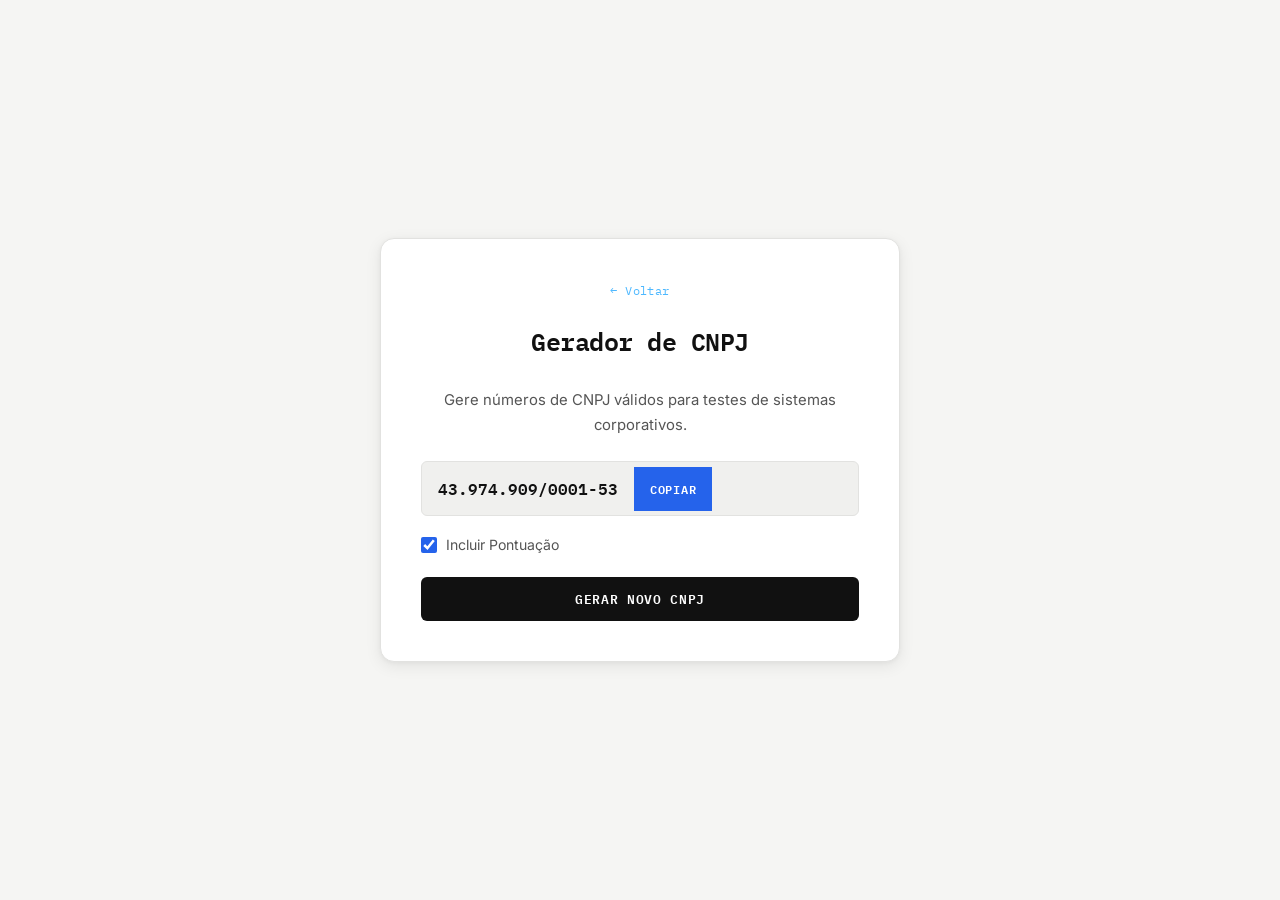
==== tools/cnpj.html @ 8d377a5a "feat: adicionando gerador de CNPJ" ====
<!DOCTYPE html>
<html lang="pt-br">
<head>
    <meta charset="UTF-8">
    <meta name="viewport" content="width=device-width, initial-scale=1.0">
    <title>Gerador de CNPJ</title>
    <link rel="stylesheet" href="../css/styles.css">
</head>
<body>
    <div class="container">
        <a href="../index.html" style="color: #4db8ff; text-decoration: none;">← Voltar</a>
        <h1>Gerador de CNPJ</h1>
        <p>Gere números de CNPJ válidos para testes de sistemas corporativos.</p>

        <div class="password-display">
            <h3 id="cnpjOutput">00.000.000/0001-00</h3>
            <button id="copyButton">Copiar</button>
        </div>

        <div class="options">
            <label>
                <input type="checkbox" id="comPontuacao" checked> 
                Incluir Pontuação
            </label>
        </div>

        <button id="btnGerarCNPJ">GERAR NOVO CNPJ</button>
    </div>

    <script src="../js/cnpj.js"></script>
</body>
</html>
---- css/styles.css ----
@import url('https://fonts.googleapis.com/css2?family=IBM+Plex+Mono:wght@400;600&family=Inter:wght@300;400;500;600&display=swap');

:root {
  --bg:            #ffffff;
  --bg-page:       #f5f5f3;
  --bg-subtle:     #f0f0ee;
  --bg-hover:      #e9e9e7;

  --accent:        #2563eb;
  --accent-light:  #eff6ff;
  --accent-muted:  rgba(37, 99, 235, 0.12);

  --success:       #16a34a;
  --success-bg:    #f0fdf4;
  --warning:       #d97706;
  --danger:        #dc2626;
  --danger-bg:     #fef2f2;

  --text-primary:  #111111;
  --text-secondary:#555555;
  --text-muted:    #999999;

  --border:        #e2e2e0;
  --border-strong: #c8c8c5;

  --radius-sm:     6px;
  --radius-md:     10px;
  --radius-lg:     14px;

  --font-mono:     'IBM Plex Mono', monospace;
  --font-sans:     'Inter', sans-serif;

  --shadow-sm:     0 1px 3px rgba(0,0,0,0.06), 0 1px 2px rgba(0,0,0,0.04);
  --shadow-md:     0 4px 16px rgba(0,0,0,0.08), 0 1px 4px rgba(0,0,0,0.04);
}

*, *::before, *::after { box-sizing: border-box; margin: 0; padding: 0; }

html { scroll-behavior: smooth; }

body {
  font-family: var(--font-sans);
  background-color: var(--bg-page);
  color: var(--text-primary);
  min-height: 100vh;
  display: flex;
  justify-content: center;
  align-items: center;
  padding: 24px;
}

.container {
  background: var(--bg);
  border: 1px solid var(--border);
  border-radius: var(--radius-lg);
  padding: 40px;
  width: 100%;
  max-width: 520px;
  box-shadow: var(--shadow-md);
  text-align: center;
  animation: fadeUp 0.4s ease both;
}

@keyframes fadeUp {
  from { opacity: 0; transform: translateY(12px); }
  to   { opacity: 1; transform: translateY(0); }
}

.container > a {
  display: inline-flex;
  align-items: center;
  gap: 5px;
  color: var(--text-muted);
  font-family: var(--font-mono);
  font-size: 0.75em;
  text-decoration: none;
  letter-spacing: 0.04em;
  margin-bottom: 24px;
  transition: color 0.15s;
}
.container > a:hover { color: var(--accent); }


h1 {
  font-family: var(--font-mono);
  font-size: 1.55em;
  font-weight: 600;
  color: var(--text-primary);
  letter-spacing: -0.02em;
  margin-bottom: 28px;
}

p {
  color: var(--text-secondary);
  font-size: 0.93em;
  line-height: 1.65;
  margin-bottom: 24px;
}

h3 {
  font-size: 0.78em;
  font-family: var(--font-mono);
  font-weight: 400;
  color: var(--text-muted);
  text-transform: uppercase;
  letter-spacing: 0.07em;
  margin-bottom: 10px;
}

.controls {
  display: flex;
  flex-direction: column;
  gap: 10px;
  margin-bottom: 24px;
  text-align: left;
}

.controls label {
  display: block;
  font-size: 0.82em;
  font-weight: 500;
  color: var(--text-secondary);
  margin-bottom: 4px;
}

.options {
  margin-bottom: 24px;
  text-align: left;
}

input[type="text"],
input[type="number"] {
  width: 100%;
  padding: 10px 13px;
  background: var(--bg);
  border: 1px solid var(--border);
  border-radius: var(--radius-sm);
  color: var(--text-primary);
  font-family: var(--font-sans);
  font-size: 0.93em;
  outline: none;
  transition: border-color 0.15s, box-shadow 0.15s;
  -webkit-appearance: none;
  -moz-appearance: textfield;
}
input[type="text"]::placeholder,
input[type="number"]::placeholder { color: var(--text-muted); }
input[type="text"]:focus,
input[type="number"]:focus {
  border-color: var(--accent);
  box-shadow: 0 0 0 3px var(--accent-muted);
}
input[type="number"]::-webkit-inner-spin-button,
input[type="number"]::-webkit-outer-spin-button { -webkit-appearance: none; }


button,
#generateButton,
#btnAdicionar {
  width: 100%;
  padding: 11px 20px;
  background: var(--text-primary);
  color: #ffffff;
  border: none;
  border-radius: var(--radius-sm);
  font-family: var(--font-mono);
  font-size: 0.82em;
  font-weight: 600;
  letter-spacing: 0.05em;
  text-transform: uppercase;
  cursor: pointer;
  transition: background 0.15s, transform 0.1s;
}
button:hover,
#generateButton:hover,
#btnAdicionar:hover { background: #333333; }
button:active,
#generateButton:active,
#btnAdicionar:active { transform: scale(0.99); }


.password-display {
  display: flex;
  align-items: center;
  background: var(--bg-subtle);
  border: 1px solid var(--border);
  border-radius: var(--radius-sm);
  overflow: hidden;
  margin-bottom: 20px;
}

.password-display h3 {
  margin: 0;
  padding: 13px 16px;
  font-family: var(--font-mono);
  font-size: 1em;
  font-weight: 600;
  color: var(--text-primary);
  text-transform: none;
  letter-spacing: 0;
  white-space: nowrap;
}

#passwordOutput {
  flex-grow: 1;
  padding: 13px 10px;
  border: none;
  background: transparent;
  color: var(--accent);
  font-family: var(--font-mono);
  font-size: 0.95em;
  outline: none;
  letter-spacing: 0.03em;
  min-width: 0;
}

#copyButton {
  padding: 12px 16px;
  background: var(--accent);
  color: white;
  border: none;
  border-radius: 0;
  font-family: var(--font-mono);
  font-size: 0.75em;
  font-weight: 600;
  letter-spacing: 0.06em;
  text-transform: uppercase;
  cursor: pointer;
  transition: background 0.15s;
  width: auto;
  box-shadow: none;
}
#copyButton:hover { background: #1d4ed8; }
#copyButton:active { transform: none; }

.strength-indicator {
  margin-bottom: 24px;
  text-align: left;
}
.strength-indicator p {
  font-size: 0.76em;
  font-family: var(--font-mono);
  text-transform: uppercase;
  letter-spacing: 0.07em;
  color: var(--text-muted);
  margin-bottom: 8px;
}
.strength-bar-container {
  display: flex;
  align-items: center;
  gap: 12px;
}
#strengthBar {
  flex-grow: 1;
  height: 4px;
  border-radius: 99px;
  background: var(--border);
  transition: background-color 0.3s;
}
#strengthBar.weak   { background-color: var(--danger); }
#strengthBar.medium { background-color: var(--warning); }
#strengthBar.strong { background-color: var(--success); }

#strengthText {
  font-family: var(--font-mono);
  font-size: 0.75em;
  font-weight: 600;
  text-transform: uppercase;
  letter-spacing: 0.06em;
  min-width: 48px;
}
#strengthText.weak   { color: var(--danger); }
#strengthText.medium { color: var(--warning); }
#strengthText.strong { color: var(--success); }

#passwordLength {
  width: 100%;
  -webkit-appearance: none;
  appearance: none;
  height: 4px;
  background: var(--border);
  outline: none;
  border-radius: 99px;
  cursor: pointer;
}
#passwordLength::-webkit-slider-thumb {
  -webkit-appearance: none;
  width: 17px;
  height: 17px;
  border-radius: 50%;
  background: var(--text-primary);
  cursor: pointer;
  border: 2px solid var(--bg);
  box-shadow: 0 0 0 1px var(--border-strong);
  transition: transform 0.15s;
}
#passwordLength::-webkit-slider-thumb:hover { transform: scale(1.15); }

.options label {
  display: flex;
  align-items: center;
  gap: 9px;
  font-size: 0.88em;
  margin-bottom: 10px;
  cursor: pointer;
  color: var(--text-secondary);
  transition: color 0.15s;
}
.options label:hover { color: var(--text-primary); }
.options input[type="checkbox"] {
  width: 16px;
  height: 16px;
  accent-color: var(--accent);
  cursor: pointer;
  flex-shrink: 0;
}

#tabelaFinancas {
  width: 100%;
  margin-top: 20px;
  border-collapse: collapse;
  font-size: 0.9em;
}

#tabelaFinancas thead tr {
  border-bottom: 1.5px solid var(--border-strong);
}

#tabelaFinancas th {
  padding: 8px 10px;
  font-family: var(--font-mono);
  font-size: 0.72em;
  text-transform: uppercase;
  letter-spacing: 0.08em;
  color: var(--text-muted);
  font-weight: 400;
}
#tabelaFinancas th:first-child { text-align: left; }
#tabelaFinancas th:last-child  { text-align: right; }

#tabelaFinancas tbody tr {
  border-bottom: 1px solid var(--border);
  transition: background 0.1s;
}
#tabelaFinancas tbody tr:hover { background: var(--bg-subtle); }

#tabelaFinancas td {
  padding: 11px 10px;
  color: var(--text-primary);
}
#tabelaFinancas td:first-child {
  text-align: left;
  font-size: 0.93em;
}
#tabelaFinancas td:last-child {
  text-align: right;
  font-family: var(--font-mono);
  font-size: 0.9em;
  font-weight: 600;
  color: var(--text-primary);
}

#totalGasto {
  font-family: var(--font-mono);
  font-weight: 600;
  color: var(--text-primary);
}

.tools-grid {
  display: grid;
  grid-template-columns: repeat(auto-fit, minmax(210px, 1fr));
  gap: 14px;
  margin-top: 28px;
}

.card {
  background: var(--bg);
  border: 1px solid var(--border);
  border-radius: var(--radius-md);
  padding: 20px 18px;
  text-decoration: none;
  color: var(--text-primary);
  text-align: left;
  transition: border-color 0.18s, box-shadow 0.18s, transform 0.18s;
  display: block;
}
.card:hover {
  border-color: var(--border-strong);
  box-shadow: var(--shadow-md);
  transform: translateY(-2px);
}
.card h3 {
  font-family: var(--font-mono);
  font-size: 0.9em;
  font-weight: 600;
  color: var(--text-primary);
  margin-bottom: 6px;
  text-transform: none;
  letter-spacing: 0;
}
.card p {
  font-size: 0.82em;
  color: var(--text-muted);
  margin: 0;
  line-height: 1.55;
}

::-webkit-scrollbar { width: 6px; }
::-webkit-scrollbar-track { background: var(--bg-page); }
::-webkit-scrollbar-thumb { background: var(--border-strong); border-radius: 99px; }
::-webkit-scrollbar-thumb:hover { background: var(--text-muted); }

@media (max-width: 480px) {
  body { padding: 16px; align-items: flex-start; }
  .container { padding: 28px 20px; }
  h1 { font-size: 1.3em; }
  .tools-grid { grid-template-columns: 1fr; }
}
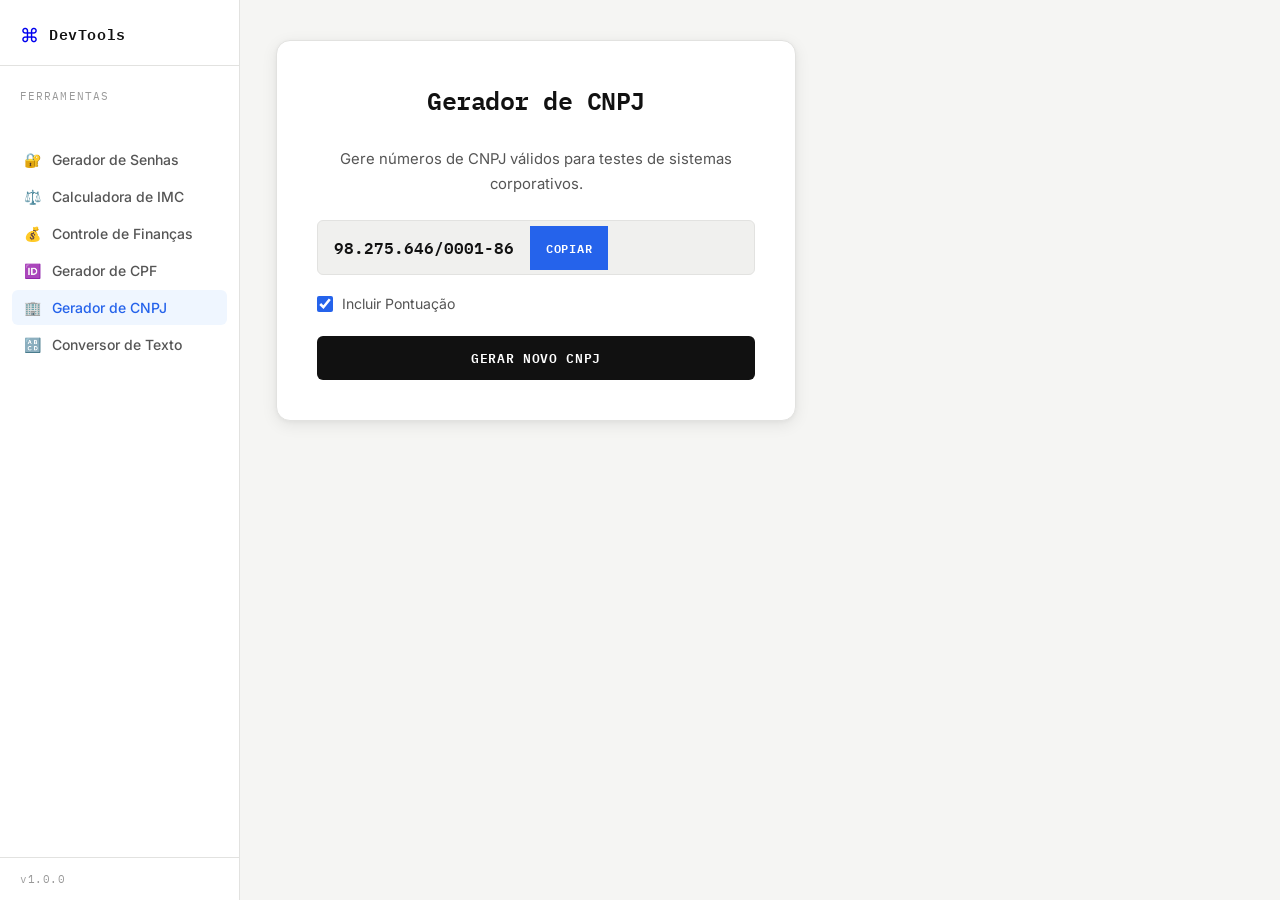
==== commit 35547e00: "refactor: centralizando sidebar em script js para evitar repetição" ====
--- a/tools/cnpj.html
+++ b/tools/cnpj.html
@@ -7,26 +7,27 @@
     <link rel="stylesheet" href="../css/styles.css">
 </head>
 <body>
-    <div class="container">
-        <a href="../index.html" style="color: #4db8ff; text-decoration: none;">← Voltar</a>
-        <h1>Gerador de CNPJ</h1>
-        <p>Gere números de CNPJ válidos para testes de sistemas corporativos.</p>
+    <main class="main-content">
+        <div class="container">
+            <h1>Gerador de CNPJ</h1>
+            <p>Gere números de CNPJ válidos para testes de sistemas corporativos.</p>
 
-        <div class="password-display">
-            <h3 id="cnpjOutput">00.000.000/0001-00</h3>
-            <button id="copyButton">Copiar</button>
+            <div class="password-display">
+                <h3 id="cnpjOutput">00.000.000/0001-00</h3>
+                <button id="copyButton">Copiar</button>
+            </div>
+
+            <div class="options">
+                <label>
+                    <input type="checkbox" id="comPontuacao" checked> 
+                    Incluir Pontuação
+                </label>
+            </div>
+
+            <button id="btnGerarCNPJ">GERAR NOVO CNPJ</button>
         </div>
 
-        <div class="options">
-            <label>
-                <input type="checkbox" id="comPontuacao" checked> 
-                Incluir Pontuação
-            </label>
-        </div>
-
-        <button id="btnGerarCNPJ">GERAR NOVO CNPJ</button>
-    </div>
-
-    <script src="../js/cnpj.js"></script>
-</body>
-</html>+        <script src="../js/sidebar.js"></script>
+        <script src="../js/cnpj.js"></script>
+    </body>
+    </html>
--- a/css/styles.css
+++ b/css/styles.css
@@ -1,4 +1,6 @@
 @import url('https://fonts.googleapis.com/css2?family=IBM+Plex+Mono:wght@400;600&family=Inter:wght@300;400;500;600&display=swap');
+
+/* ─── Tokens ─────────────────────────────────────────────────────────────── */
 
 :root {
   --bg:            #ffffff;
@@ -11,10 +13,8 @@
   --accent-muted:  rgba(37, 99, 235, 0.12);
 
   --success:       #16a34a;
-  --success-bg:    #f0fdf4;
   --warning:       #d97706;
   --danger:        #dc2626;
-  --danger-bg:     #fef2f2;
 
   --text-primary:  #111111;
   --text-secondary:#555555;
@@ -32,22 +32,194 @@
 
   --shadow-sm:     0 1px 3px rgba(0,0,0,0.06), 0 1px 2px rgba(0,0,0,0.04);
   --shadow-md:     0 4px 16px rgba(0,0,0,0.08), 0 1px 4px rgba(0,0,0,0.04);
-}
+
+  --sidebar-width: 240px;
+}
+
+/* ─── Reset ───────────────────────────────────────────────────────────────── */
 
 *, *::before, *::after { box-sizing: border-box; margin: 0; padding: 0; }
-
 html { scroll-behavior: smooth; }
+
+/* ─── Layout ──────────────────────────────────────────────────────────────── */
 
 body {
   font-family: var(--font-sans);
-  background-color: var(--bg-page);
+  background: var(--bg-page);
   color: var(--text-primary);
   min-height: 100vh;
   display: flex;
+}
+
+.main-content {
+  margin-left: var(--sidebar-width);
+  flex: 1;
+  min-height: 100vh;
+  padding: 40px 36px;
+  display: flex;
+  align-items: flex-start;
+}
+
+/* ─── Sidebar ─────────────────────────────────────────────────────────────── */
+
+.sidebar {
+  width: var(--sidebar-width);
+  background: var(--bg);
+  border-right: 1px solid var(--border);
+  height: 100vh;
+  position: fixed;
+  top: 0; left: 0;
+  display: flex;
+  flex-direction: column;
+  z-index: 100;
+  transition: transform 0.25s ease;
+}
+
+.sidebar-header {
+  display: flex;
+  align-items: center;
+  gap: 10px;
+  padding: 22px 20px 18px;
+  border-bottom: 1px solid var(--border);
+}
+
+.sidebar-brand {
+  display: flex;
+  align-items: center;
+  gap: 10px;
+  text-decoration: none;
+}
+
+.sidebar-logo { font-size: 1.2em; }
+
+.sidebar-title {
+  font-family: var(--font-mono);
+  font-size: 0.92em;
+  font-weight: 600;
+  color: var(--text-primary);
+  letter-spacing: 0.04em;
+}
+
+.sidebar-nav {
+  flex: 1;
+  padding: 16px 12px;
+  overflow-y: auto;
+  display: flex;
+  flex-direction: column;
+  gap: 2px;
+}
+
+.sidebar-section-label {
+  font-family: var(--font-mono);
+  font-size: 0.68em;
+  text-transform: uppercase;
+  letter-spacing: 0.1em;
+  color: var(--text-muted);
+  padding: 6px 8px 10px;
+}
+
+.sidebar-link {
+  display: flex;
+  align-items: center;
+  gap: 10px;
+  padding: 9px 10px;
+  border-radius: var(--radius-sm);
+  text-decoration: none;
+  color: var(--text-secondary);
+  font-size: 0.875em;
+  font-weight: 500;
+  transition: background 0.15s, color 0.15s;
+}
+.sidebar-link:hover       { background: var(--bg-hover); color: var(--text-primary); }
+.sidebar-link.active      { background: var(--accent-light); color: var(--accent); }
+.sidebar-link-icon        { width: 20px; text-align: center; flex-shrink: 0; }
+
+.sidebar-footer {
+  padding: 14px 20px;
+  border-top: 1px solid var(--border);
+  font-family: var(--font-mono);
+  font-size: 0.7em;
+  color: var(--text-muted);
+  letter-spacing: 0.05em;
+}
+
+/* ─── Mobile toggle ───────────────────────────────────────────────────────── */
+
+.sidebar-toggle {
+  display: none;
+  position: fixed;
+  top: 14px; left: 14px;
+  z-index: 200;
+  width: 38px; height: 38px;
+  padding: 0;
+  background: var(--bg);
+  border: 1px solid var(--border);
+  border-radius: var(--radius-sm);
+  font-size: 1.1em;
+  cursor: pointer;
+  box-shadow: var(--shadow-sm);
+  color: var(--text-primary);
+  align-items: center;
   justify-content: center;
-  align-items: center;
-  padding: 24px;
-}
+  text-transform: none;
+  letter-spacing: 0;
+}
+
+.sidebar-overlay {
+  display: none;
+  position: fixed;
+  inset: 0;
+  background: rgba(0,0,0,0.25);
+  z-index: 90;
+}
+.sidebar-overlay.active { display: block; }
+
+/* ─── Animação ────────────────────────────────────────────────────────────── */
+
+@keyframes fadeUp {
+  from { opacity: 0; transform: translateY(10px); }
+  to   { opacity: 1; transform: translateY(0); }
+}
+
+/* ─── Index: header + grid ────────────────────────────────────────────────── */
+
+.main-inner {
+  width: 100%;
+  max-width: 760px;
+  animation: fadeUp 0.35s ease both;
+}
+
+.page-header { margin-bottom: 32px; }
+.page-header h1 {
+  font-family: var(--font-mono);
+  font-size: 1.5em;
+  font-weight: 600;
+  letter-spacing: -0.02em;
+  margin-bottom: 8px;
+}
+.page-header p { color: var(--text-secondary); font-size: 0.92em; line-height: 1.65; }
+
+.tools-grid {
+  display: grid;
+  grid-template-columns: repeat(auto-fill, minmax(210px, 1fr));
+  gap: 14px;
+}
+
+.card {
+  display: block;
+  background: var(--bg);
+  border: 1px solid var(--border);
+  border-radius: var(--radius-md);
+  padding: 20px 18px;
+  text-decoration: none;
+  color: var(--text-primary);
+  transition: border-color 0.18s, box-shadow 0.18s, transform 0.18s;
+}
+.card:hover { border-color: var(--border-strong); box-shadow: var(--shadow-md); transform: translateY(-2px); }
+.card h3    { font-family: var(--font-mono); font-size: 0.9em; font-weight: 600; margin-bottom: 6px; }
+.card p     { font-size: 0.82em; color: var(--text-muted); line-height: 1.55; }
+
+/* ─── Ferramenta: container ───────────────────────────────────────────────── */
 
 .container {
   background: var(--bg);
@@ -61,31 +233,10 @@
   animation: fadeUp 0.4s ease both;
 }
 
-@keyframes fadeUp {
-  from { opacity: 0; transform: translateY(12px); }
-  to   { opacity: 1; transform: translateY(0); }
-}
-
-.container > a {
-  display: inline-flex;
-  align-items: center;
-  gap: 5px;
-  color: var(--text-muted);
-  font-family: var(--font-mono);
-  font-size: 0.75em;
-  text-decoration: none;
-  letter-spacing: 0.04em;
-  margin-bottom: 24px;
-  transition: color 0.15s;
-}
-.container > a:hover { color: var(--accent); }
-
-
 h1 {
   font-family: var(--font-mono);
   font-size: 1.55em;
   font-weight: 600;
-  color: var(--text-primary);
   letter-spacing: -0.02em;
   margin-bottom: 28px;
 }
@@ -98,14 +249,16 @@
 }
 
 h3 {
+  font-family: var(--font-mono);
   font-size: 0.78em;
-  font-family: var(--font-mono);
   font-weight: 400;
   color: var(--text-muted);
   text-transform: uppercase;
   letter-spacing: 0.07em;
   margin-bottom: 10px;
 }
+
+/* ─── Formulário ──────────────────────────────────────────────────────────── */
 
 .controls {
   display: flex;
@@ -114,7 +267,6 @@
   margin-bottom: 24px;
   text-align: left;
 }
-
 .controls label {
   display: block;
   font-size: 0.82em;
@@ -123,9 +275,23 @@
   margin-bottom: 4px;
 }
 
-.options {
-  margin-bottom: 24px;
-  text-align: left;
+.options { margin-bottom: 24px; text-align: left; }
+.options label {
+  display: flex;
+  align-items: center;
+  gap: 9px;
+  font-size: 0.88em;
+  margin-bottom: 10px;
+  cursor: pointer;
+  color: var(--text-secondary);
+  transition: color 0.15s;
+}
+.options label:hover { color: var(--text-primary); }
+.options input[type="checkbox"] {
+  width: 16px; height: 16px;
+  accent-color: var(--accent);
+  cursor: pointer;
+  flex-shrink: 0;
 }
 
 input[type="text"],
@@ -140,27 +306,25 @@
   font-size: 0.93em;
   outline: none;
   transition: border-color 0.15s, box-shadow 0.15s;
-  -webkit-appearance: none;
-  -moz-appearance: textfield;
+  appearance: none;
 }
 input[type="text"]::placeholder,
-input[type="number"]::placeholder { color: var(--text-muted); }
+input[type="number"]::placeholder  { color: var(--text-muted); }
 input[type="text"]:focus,
 input[type="number"]:focus {
   border-color: var(--accent);
   box-shadow: 0 0 0 3px var(--accent-muted);
 }
 input[type="number"]::-webkit-inner-spin-button,
-input[type="number"]::-webkit-outer-spin-button { -webkit-appearance: none; }
-
-
-button,
-#generateButton,
-#btnAdicionar {
+input[type="number"]::-webkit-outer-spin-button { appearance: none; }
+
+/* ─── Botões ──────────────────────────────────────────────────────────────── */
+
+button {
   width: 100%;
   padding: 11px 20px;
   background: var(--text-primary);
-  color: #ffffff;
+  color: #fff;
   border: none;
   border-radius: var(--radius-sm);
   font-family: var(--font-mono);
@@ -171,13 +335,21 @@
   cursor: pointer;
   transition: background 0.15s, transform 0.1s;
 }
-button:hover,
-#generateButton:hover,
-#btnAdicionar:hover { background: #333333; }
-button:active,
-#generateButton:active,
-#btnAdicionar:active { transform: scale(0.99); }
-
+button:hover  { background: #333333; }
+button:active { transform: scale(0.99); }
+
+#copyButton {
+  padding: 12px 16px;
+  background: var(--accent);
+  border-radius: 0;
+  font-size: 0.75em;
+  letter-spacing: 0.06em;
+  width: auto;
+}
+#copyButton:hover  { background: #1d4ed8; }
+#copyButton:active { transform: none; }
+
+/* ─── Display de senha / CPF ──────────────────────────────────────────────── */
 
 .password-display {
   display: flex;
@@ -188,11 +360,9 @@
   overflow: hidden;
   margin-bottom: 20px;
 }
-
 .password-display h3 {
   margin: 0;
   padding: 13px 16px;
-  font-family: var(--font-mono);
   font-size: 1em;
   font-weight: 600;
   color: var(--text-primary);
@@ -214,29 +384,9 @@
   min-width: 0;
 }
 
-#copyButton {
-  padding: 12px 16px;
-  background: var(--accent);
-  color: white;
-  border: none;
-  border-radius: 0;
-  font-family: var(--font-mono);
-  font-size: 0.75em;
-  font-weight: 600;
-  letter-spacing: 0.06em;
-  text-transform: uppercase;
-  cursor: pointer;
-  transition: background 0.15s;
-  width: auto;
-  box-shadow: none;
-}
-#copyButton:hover { background: #1d4ed8; }
-#copyButton:active { transform: none; }
-
-.strength-indicator {
-  margin-bottom: 24px;
-  text-align: left;
-}
+/* ─── Força da senha ──────────────────────────────────────────────────────── */
+
+.strength-indicator { margin-bottom: 24px; text-align: left; }
 .strength-indicator p {
   font-size: 0.76em;
   font-family: var(--font-mono);
@@ -245,11 +395,8 @@
   color: var(--text-muted);
   margin-bottom: 8px;
 }
-.strength-bar-container {
-  display: flex;
-  align-items: center;
-  gap: 12px;
-}
+.strength-bar-container { display: flex; align-items: center; gap: 12px; }
+
 #strengthBar {
   flex-grow: 1;
   height: 4px;
@@ -273,9 +420,10 @@
 #strengthText.medium { color: var(--warning); }
 #strengthText.strong { color: var(--success); }
 
+/* ─── Slider ──────────────────────────────────────────────────────────────── */
+
 #passwordLength {
   width: 100%;
-  -webkit-appearance: none;
   appearance: none;
   height: 4px;
   background: var(--border);
@@ -284,9 +432,8 @@
   cursor: pointer;
 }
 #passwordLength::-webkit-slider-thumb {
-  -webkit-appearance: none;
-  width: 17px;
-  height: 17px;
+  appearance: none;
+  width: 17px; height: 17px;
   border-radius: 50%;
   background: var(--text-primary);
   cursor: pointer;
@@ -296,24 +443,7 @@
 }
 #passwordLength::-webkit-slider-thumb:hover { transform: scale(1.15); }
 
-.options label {
-  display: flex;
-  align-items: center;
-  gap: 9px;
-  font-size: 0.88em;
-  margin-bottom: 10px;
-  cursor: pointer;
-  color: var(--text-secondary);
-  transition: color 0.15s;
-}
-.options label:hover { color: var(--text-primary); }
-.options input[type="checkbox"] {
-  width: 16px;
-  height: 16px;
-  accent-color: var(--accent);
-  cursor: pointer;
-  flex-shrink: 0;
-}
+/* ─── Tabela de finanças ──────────────────────────────────────────────────── */
 
 #tabelaFinancas {
   width: 100%;
@@ -321,11 +451,7 @@
   border-collapse: collapse;
   font-size: 0.9em;
 }
-
-#tabelaFinancas thead tr {
-  border-bottom: 1.5px solid var(--border-strong);
-}
-
+#tabelaFinancas thead tr { border-bottom: 1.5px solid var(--border-strong); }
 #tabelaFinancas th {
   padding: 8px 10px;
   font-family: var(--font-mono);
@@ -337,82 +463,29 @@
 }
 #tabelaFinancas th:first-child { text-align: left; }
 #tabelaFinancas th:last-child  { text-align: right; }
-
-#tabelaFinancas tbody tr {
-  border-bottom: 1px solid var(--border);
-  transition: background 0.1s;
-}
+#tabelaFinancas tbody tr       { border-bottom: 1px solid var(--border); transition: background 0.1s; }
 #tabelaFinancas tbody tr:hover { background: var(--bg-subtle); }
-
-#tabelaFinancas td {
-  padding: 11px 10px;
-  color: var(--text-primary);
-}
-#tabelaFinancas td:first-child {
-  text-align: left;
-  font-size: 0.93em;
-}
-#tabelaFinancas td:last-child {
-  text-align: right;
-  font-family: var(--font-mono);
-  font-size: 0.9em;
-  font-weight: 600;
-  color: var(--text-primary);
-}
-
-#totalGasto {
-  font-family: var(--font-mono);
-  font-weight: 600;
-  color: var(--text-primary);
-}
-
-.tools-grid {
-  display: grid;
-  grid-template-columns: repeat(auto-fit, minmax(210px, 1fr));
-  gap: 14px;
-  margin-top: 28px;
-}
-
-.card {
-  background: var(--bg);
-  border: 1px solid var(--border);
-  border-radius: var(--radius-md);
-  padding: 20px 18px;
-  text-decoration: none;
-  color: var(--text-primary);
-  text-align: left;
-  transition: border-color 0.18s, box-shadow 0.18s, transform 0.18s;
-  display: block;
-}
-.card:hover {
-  border-color: var(--border-strong);
-  box-shadow: var(--shadow-md);
-  transform: translateY(-2px);
-}
-.card h3 {
-  font-family: var(--font-mono);
-  font-size: 0.9em;
-  font-weight: 600;
-  color: var(--text-primary);
-  margin-bottom: 6px;
-  text-transform: none;
-  letter-spacing: 0;
-}
-.card p {
-  font-size: 0.82em;
-  color: var(--text-muted);
-  margin: 0;
-  line-height: 1.55;
-}
-
-::-webkit-scrollbar { width: 6px; }
+#tabelaFinancas td             { padding: 11px 10px; }
+#tabelaFinancas td:first-child { text-align: left; font-size: 0.93em; }
+#tabelaFinancas td:last-child  { text-align: right; font-family: var(--font-mono); font-size: 0.9em; font-weight: 600; }
+
+#totalGasto { font-family: var(--font-mono); font-weight: 600; }
+
+/* ─── Scrollbar ───────────────────────────────────────────────────────────── */
+
+::-webkit-scrollbar       { width: 6px; }
 ::-webkit-scrollbar-track { background: var(--bg-page); }
 ::-webkit-scrollbar-thumb { background: var(--border-strong); border-radius: 99px; }
 ::-webkit-scrollbar-thumb:hover { background: var(--text-muted); }
 
-@media (max-width: 480px) {
-  body { padding: 16px; align-items: flex-start; }
-  .container { padding: 28px 20px; }
-  h1 { font-size: 1.3em; }
-  .tools-grid { grid-template-columns: 1fr; }
+/* ─── Responsivo ──────────────────────────────────────────────────────────── */
+
+@media (max-width: 680px) {
+  .sidebar         { transform: translateX(calc(-1 * var(--sidebar-width))); }
+  .sidebar.open    { transform: translateX(0); box-shadow: var(--shadow-md); }
+  .sidebar-toggle  { display: flex; }
+  .main-content    { margin-left: 0; padding: 64px 16px 24px; }
+  .tools-grid      { grid-template-columns: 1fr; }
+  .container       { padding: 28px 20px; }
+  h1               { font-size: 1.3em; }
 }
